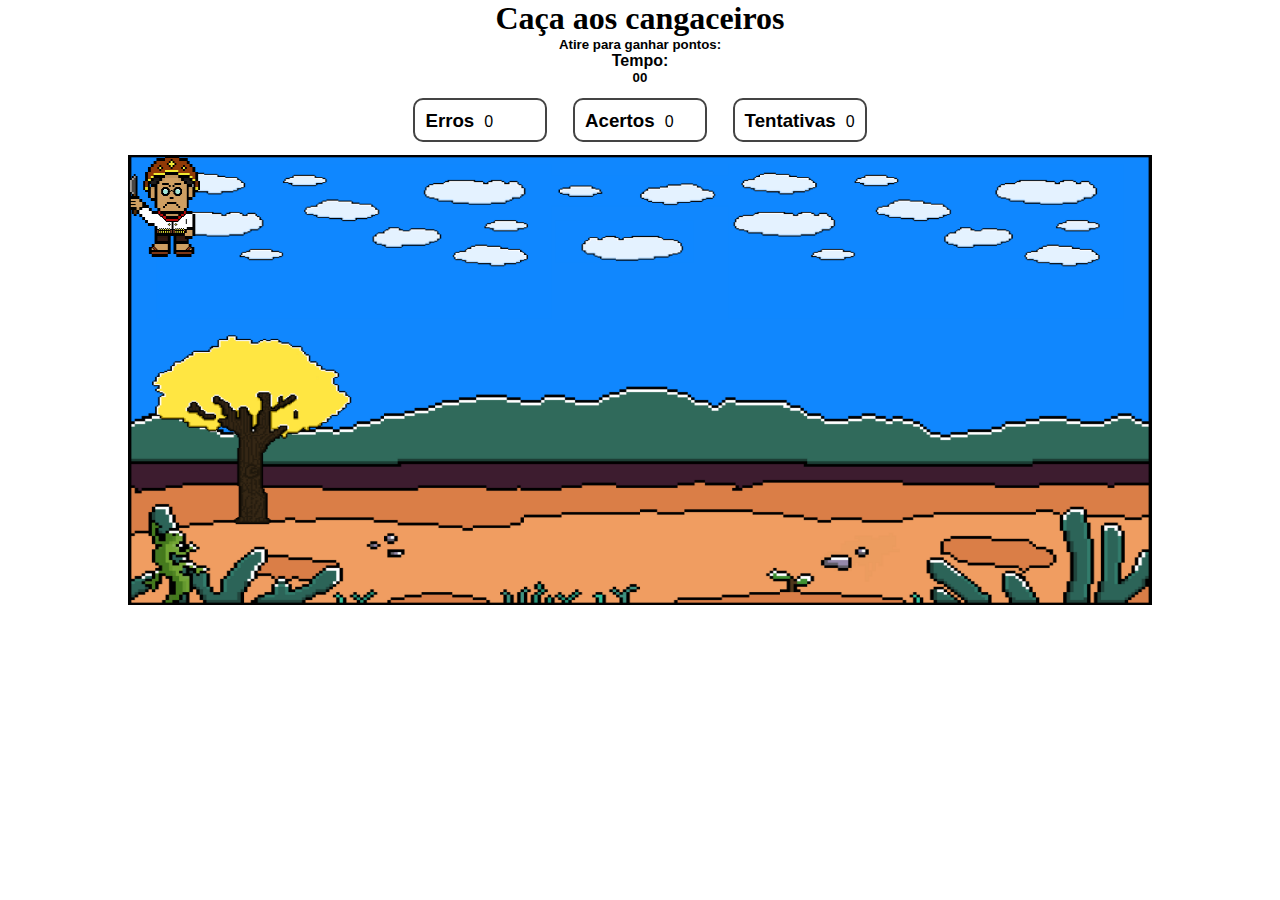
==== jogo/jogo/index.html @ 1109c5c4 "Alterações de cursor" ====
<!DOCTYPE html>
<html lang="pt-br">
<head>
    <meta charset="UTF-8">
    <meta http-equiv="X-UA-Compatible" content="IE=edge">
    <meta name="viewport" content="width=device-width, initial-scale=1.0">
    <title>Jogo de atirar</title>
    <link rel="stylesheet" href="estilo.css">
    <script src="script.js" defer></script> 
</head>
<body>
    <header>
        <h1>Caça aos cangaceiros</h1>
        <h5>Atire para ganhar pontos:</h5>
        <h4>Tempo:</h4>
        <h5 id="tempo">00</h5>
        <div id="placar">
            <div>
                <h3>Erros</h3>
                <span id="erros">0</span>
            </div>
            <div>
                <h3>Acertos</h3>
                <span id="acertos">0</span>
            </div>
            <div>
                <h3>Tentativas</h3>
                <span id="jogadas">0</span>
            </div>
        </div>
    </header>
    <div class="telaGame" id="telaGame">
        <img id="alvo" width="72px" height="102px" src="images/alvo.png">
    </div>
</body>

</html>
---- jogo/jogo/estilo.css ----
@font-face {
    font-family: "fonteJogo";
    src: url("fontes/pixelFont.ttf");
}
* {
    font-family: Arial, Helvetica, sans-serif;
    text-align: center;
    margin: 0;
    padding: 0;
}

h1 {
    font-family: fonteJogo;
}

#telaGame {
    display: flex;
    margin: auto;
    width: 80vw;
    height: 50vh;
    background-size: cover;
    background-image: url(images/CUTSCENES.png);
    background-repeat: round;
    position: relative;
}
#telaGame:hover{
    cursor:url(images/mira.png);
    
}

#placar {
    display: flex;
    justify-content: center;
}

#placar div {
    margin: 1%;
    padding: 10px;
    display: flex;
    width: 110px;
    height: 20px;
    border-radius: 10px;
    border: 2px solid rgb(68, 68, 68);
}

#placar div h3 {
    margin: 0px;
    padding: 0%;
    margin-right: 10px;
}
span {
    padding-top: 3px;
}

#alvo {
    top: 0%;
    left: 0%;
    position: absolute;
}

#telaGameOver h1 {
    font-size: 4em;
}
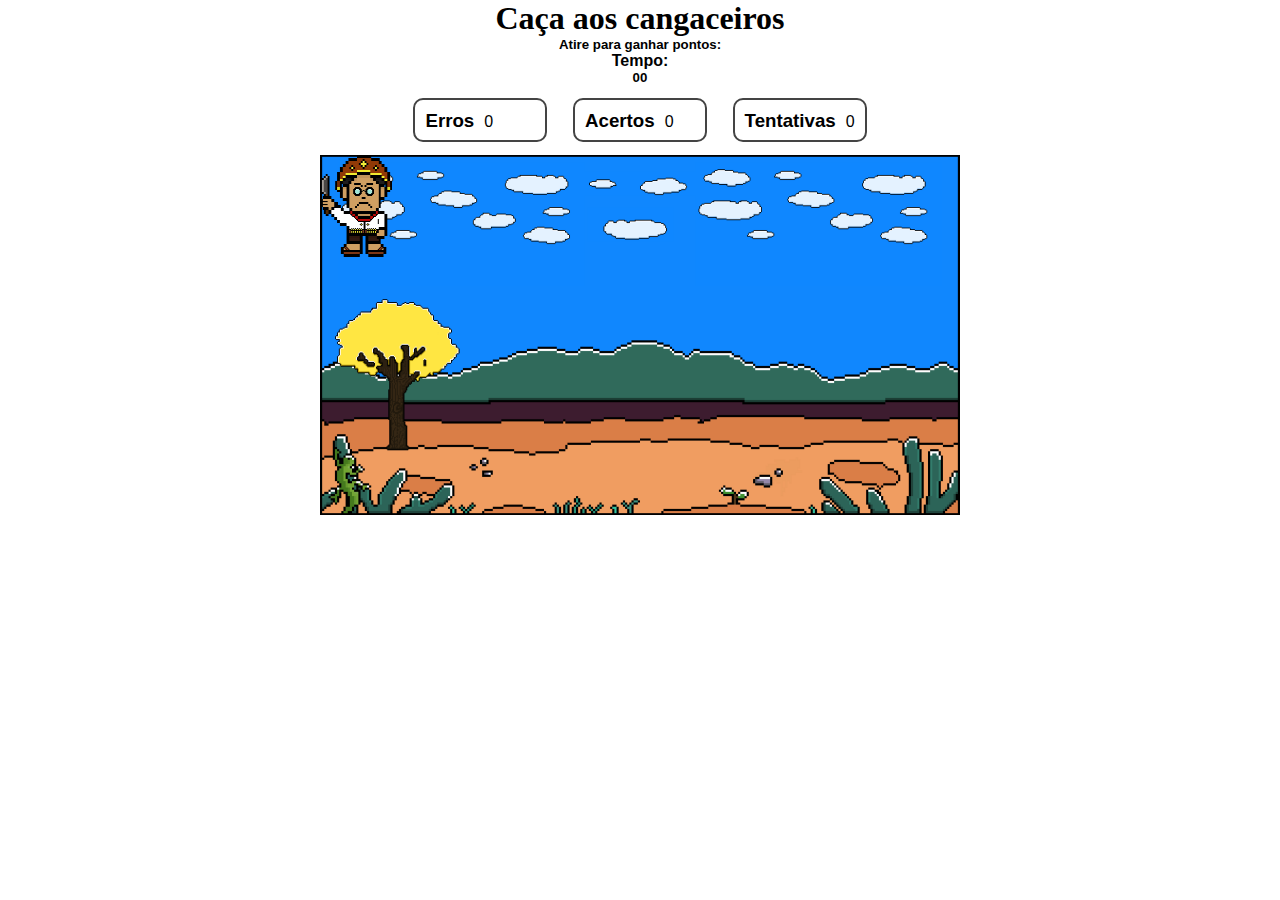
==== commit 44c25ff6: "Deixando responsivo" ====
--- a/jogo/jogo/index.html
+++ b/jogo/jogo/index.html
@@ -29,8 +29,12 @@
             </div>
         </div>
     </header>
-    <div class="telaGame" id="telaGame">
-        <img id="alvo" width="72px" height="102px" src="images/alvo.png">
+    <div id="container">
+        <div id="canvas">
+            <div id="telaGame">
+                <img id="alvo" width="72px" height="102px" src="images/alvo.png">
+            </div>
+        </div> 
     </div>
 </body>
 
--- a/jogo/jogo/estilo.css
+++ b/jogo/jogo/estilo.css
@@ -12,20 +12,26 @@
 h1 {
     font-family: fonteJogo;
 }
+#container{
+    display: flex;
+    align-items: center;
+    justify-content: center;
+}
+#canvas{
+    width: 50%;
+}
 
 #telaGame {
-    display: flex;
-    margin: auto;
-    width: 80vw;
-    height: 50vh;
-    background-size: cover;
+    width: 100%;
+    padding-top: 56.25%; /* Ajusta a altura sendo 56.25% da largura*/
+    background-size: contain; /* Ajusta a imagem ao tamanho da div*/
     background-image: url(images/CUTSCENES.png);
-    background-repeat: round;
+    background-repeat: no-repeat;
     position: relative;
+    background-color: aqua;
 }
 #telaGame:hover{
-    cursor:url(images/mira.png);
-    
+    cursor: url(images/Ponteiro.cur), pointer;
 }
 
 #placar {
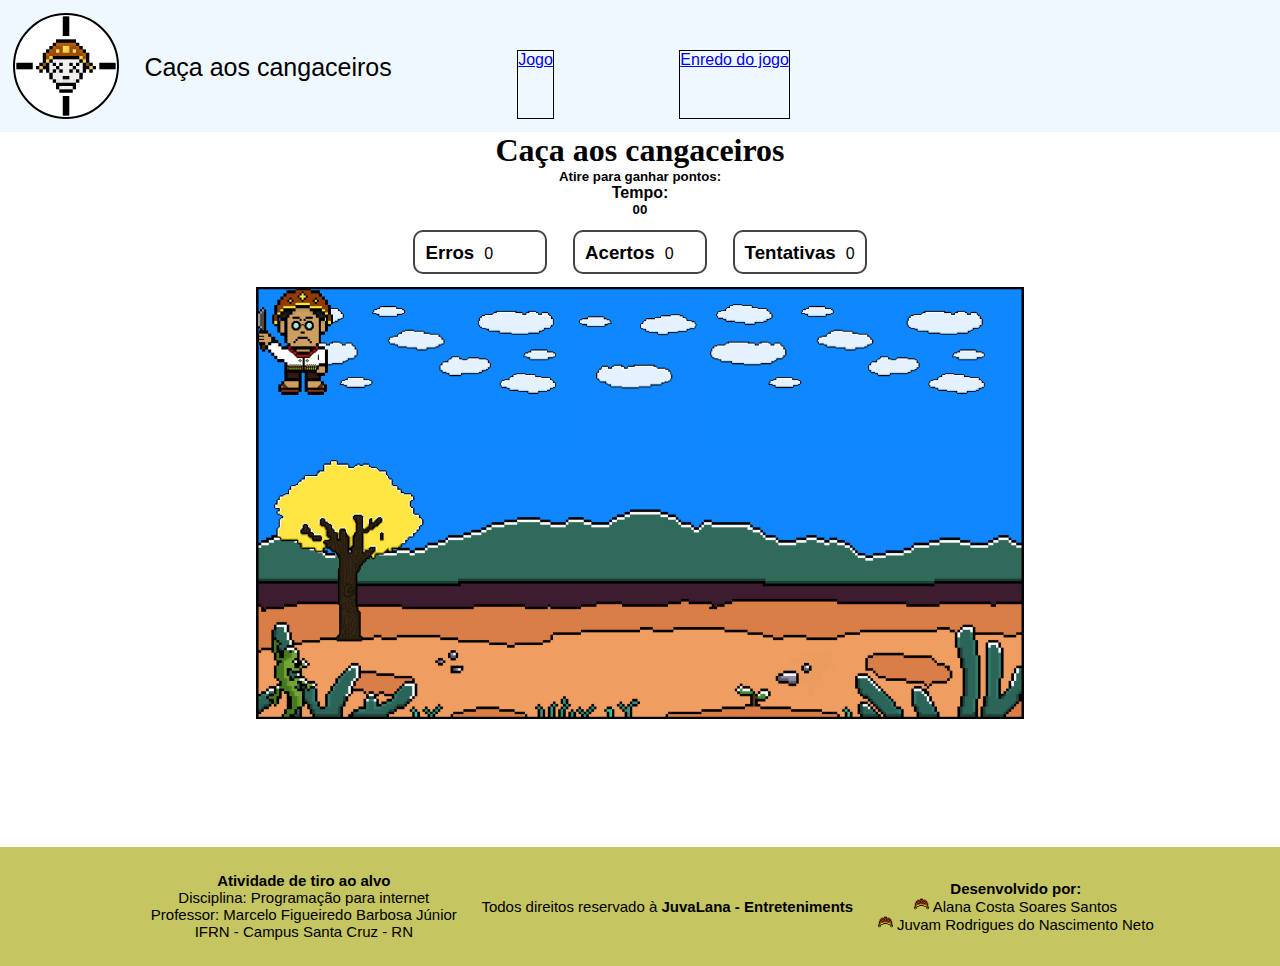
==== commit 88cbc0a8: "Elaboração da página de enredo do jogo" ====
--- a/jogo/jogo/index.html
+++ b/jogo/jogo/index.html
@@ -5,11 +5,17 @@
     <meta http-equiv="X-UA-Compatible" content="IE=edge">
     <meta name="viewport" content="width=device-width, initial-scale=1.0">
     <title>Jogo de atirar</title>
-    <link rel="stylesheet" href="estilo.css">
+    <link rel="stylesheet" href="css/estilo.css">
     <script src="script.js" defer></script> 
 </head>
 <body>
-    <header>
+    <header id="caixaTitulo">
+        <img src="images/Ponteiro.png" width="100px" height="100px" id="logo">
+        <span id="titulo">Caça aos cangaceiros</span>
+        <a href="index.html" class="btn conteudoNav">Jogo</a>
+        <a href="prejogo.html" class="btn conteudoNav">Enredo do jogo</a>
+    </header>
+    <nav>
         <h1>Caça aos cangaceiros</h1>
         <h5>Atire para ganhar pontos:</h5>
         <h4>Tempo:</h4>
@@ -28,7 +34,7 @@
                 <span id="jogadas">0</span>
             </div>
         </div>
-    </header>
+    </nav>
     <div id="container">
         <div id="canvas">
             <div id="telaGame">
@@ -36,6 +42,34 @@
             </div>
         </div> 
     </div>
+
+
+
+    <footer>
+        <div class="creditos">
+            <strong>Atividade de tiro ao alvo</strong>
+            <p>Disciplina: Programação para internet <br>
+                Professor: Marcelo Figueiredo Barbosa Júnior <br>
+                IFRN - Campus Santa Cruz - RN
+            </p>
+        </div>
+        <div class="creditos">
+            <p>Todos direitos reservado à <strong>JuvaLana - Entreteniments</strong></p>
+        </div>
+        <div class="creditos">
+            <strong>Desenvolvido por:</strong>
+            <div class="nomes">
+                <img src="images/PontoDaLista.png" width="15px" height="15px" alt="">
+                Alana Costa Soares Santos
+            </div>
+            <div class="nomes">
+                <img src="images/PontoDaLista.png" width="15px" height="15px" alt="">
+                Juvam Rodrigues do Nascimento Neto
+            </div>
+
+        </div>
+    </footer>
+    
 </body>
 
 </html>--- a/jogo/jogo/css/estilo.css
+++ b/jogo/jogo/css/estilo.css
@@ -0,0 +1,105 @@
+@font-face {
+    font-family: "fonteJogo";
+    src: url("../fontes/pixelFont.ttf");
+}
+* {
+    font-family: Arial, Helvetica, sans-serif;
+    text-align: center;
+    margin: 0;
+    padding: 0;
+}
+
+h1 {
+    font-family: fonteJogo;
+}
+#container{
+    display: flex;
+    align-items: center;
+    justify-content: center;
+}
+#canvas{
+    width: 60%;
+}
+
+#telaGame {
+    width: 100%;
+    padding-top: 56.25%; /* Ajusta a o conteúdo sendo 56.25% da largura*/
+    background-size: contain; /* Ajusta a imagem ao tamanho da div*/
+    background-image: url(../images/CUTSCENES.png);
+    background-repeat: no-repeat;
+    position: relative;
+}
+#telaGame:hover{
+    cursor: url(../images/Ponteiro.cur), pointer;
+}
+
+#placar {
+    display: flex;
+    justify-content: center;
+}
+
+#placar div {
+    margin: 1%;
+    padding: 10px;
+    display: flex;
+    width: 110px;
+    height: 20px;
+    border-radius: 10px;
+    border: 2px solid rgb(68, 68, 68);
+}
+
+#placar div h3 {
+    margin: 0px;
+    padding: 0%;
+    margin-right: 10px;
+}
+span {
+    padding-top: 3px;
+}
+
+#alvo {
+    top: 0%;
+    left: 0%;
+    position: absolute;
+    width: 10%;
+    height: 25%;
+    /* Trabalhando com porcentagem para ficar responsivo*/
+}
+
+#telaGameOver h1 {
+    font-size: 4em;
+}
+#caixaTitulo{
+    text-align: left;
+    background-color: aliceblue;
+    padding: 1%;
+    display: flex;
+}
+#titulo{
+    margin-left: 2%;
+    margin-top: 3%;
+    font-size: 25px;
+}
+.conteudoNav{
+    margin-left: 10%;
+    margin-top: 3%;
+    border: 1px solid black;
+}
+#logo{
+    background-color: white;
+    border-radius: 50%;
+    border: 2px solid black;
+    padding: 0.1%;
+}
+footer{
+    margin-top: 10%;
+    display: flex;
+    align-items: center;
+    justify-content: center;
+    background-color: rgb(197, 197, 97);
+    padding: 2%;
+    font-size: 15px;
+}
+.creditos{
+    margin-left: 2%;
+}
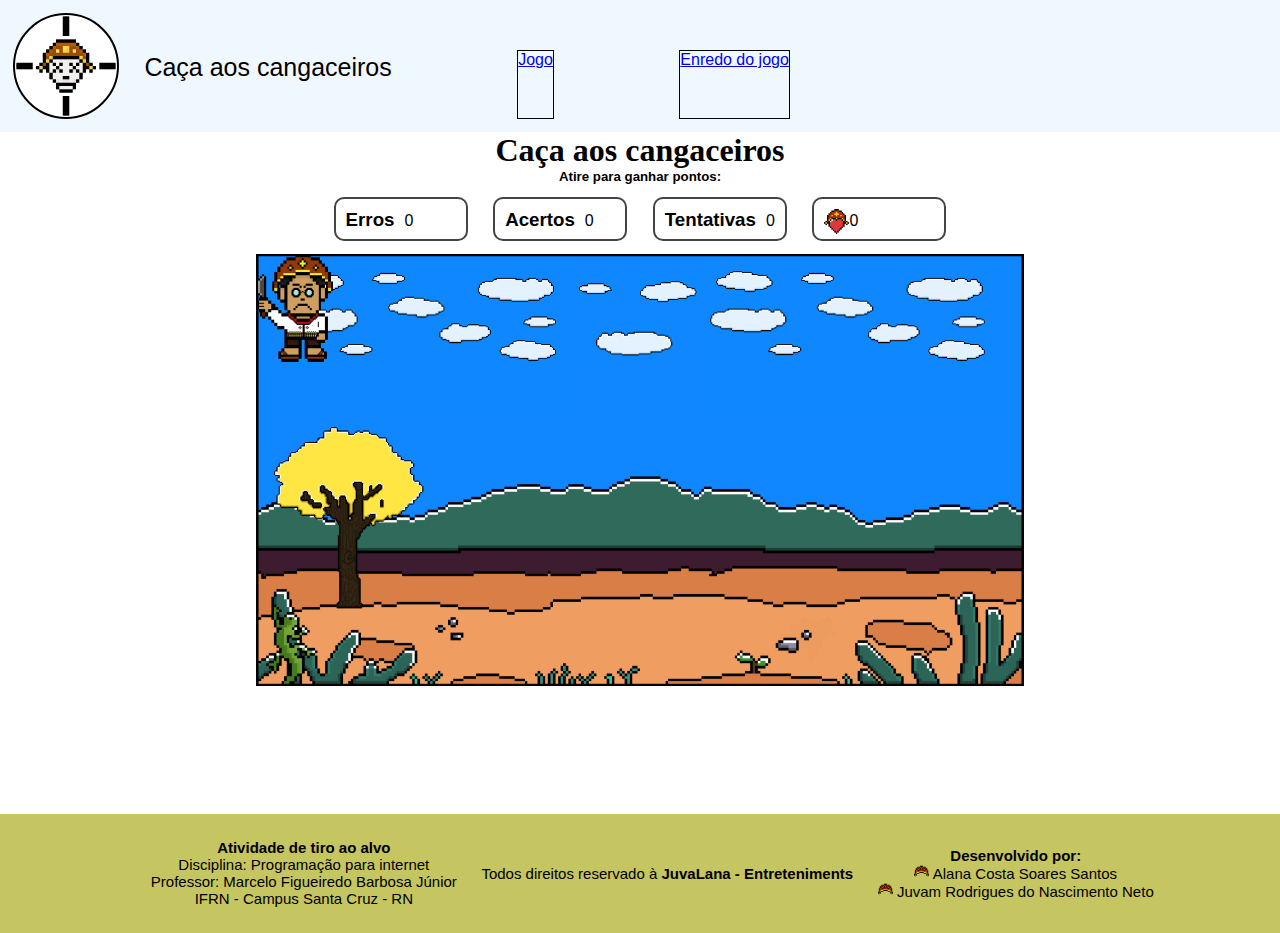
==== commit 73eebb0b: "Sistema de vidas" ====
--- a/jogo/jogo/index.html
+++ b/jogo/jogo/index.html
@@ -18,8 +18,6 @@
     <nav>
         <h1>Caça aos cangaceiros</h1>
         <h5>Atire para ganhar pontos:</h5>
-        <h4>Tempo:</h4>
-        <h5 id="tempo">00</h5>
         <div id="placar">
             <div>
                 <h3>Erros</h3>
@@ -32,6 +30,10 @@
             <div>
                 <h3>Tentativas</h3>
                 <span id="jogadas">0</span>
+            </div>
+            <div>
+                <img width="25px" height="25px" src="images/vida.png">
+                <span id="vidas">0</span>
             </div>
         </div>
     </nav>
--- a/jogo/jogo/css/estilo.css
+++ b/jogo/jogo/css/estilo.css
@@ -38,6 +38,9 @@
     justify-content: center;
 }
 
+#vida {
+    position: absolute;
+}
 #placar div {
     margin: 1%;
     padding: 10px;
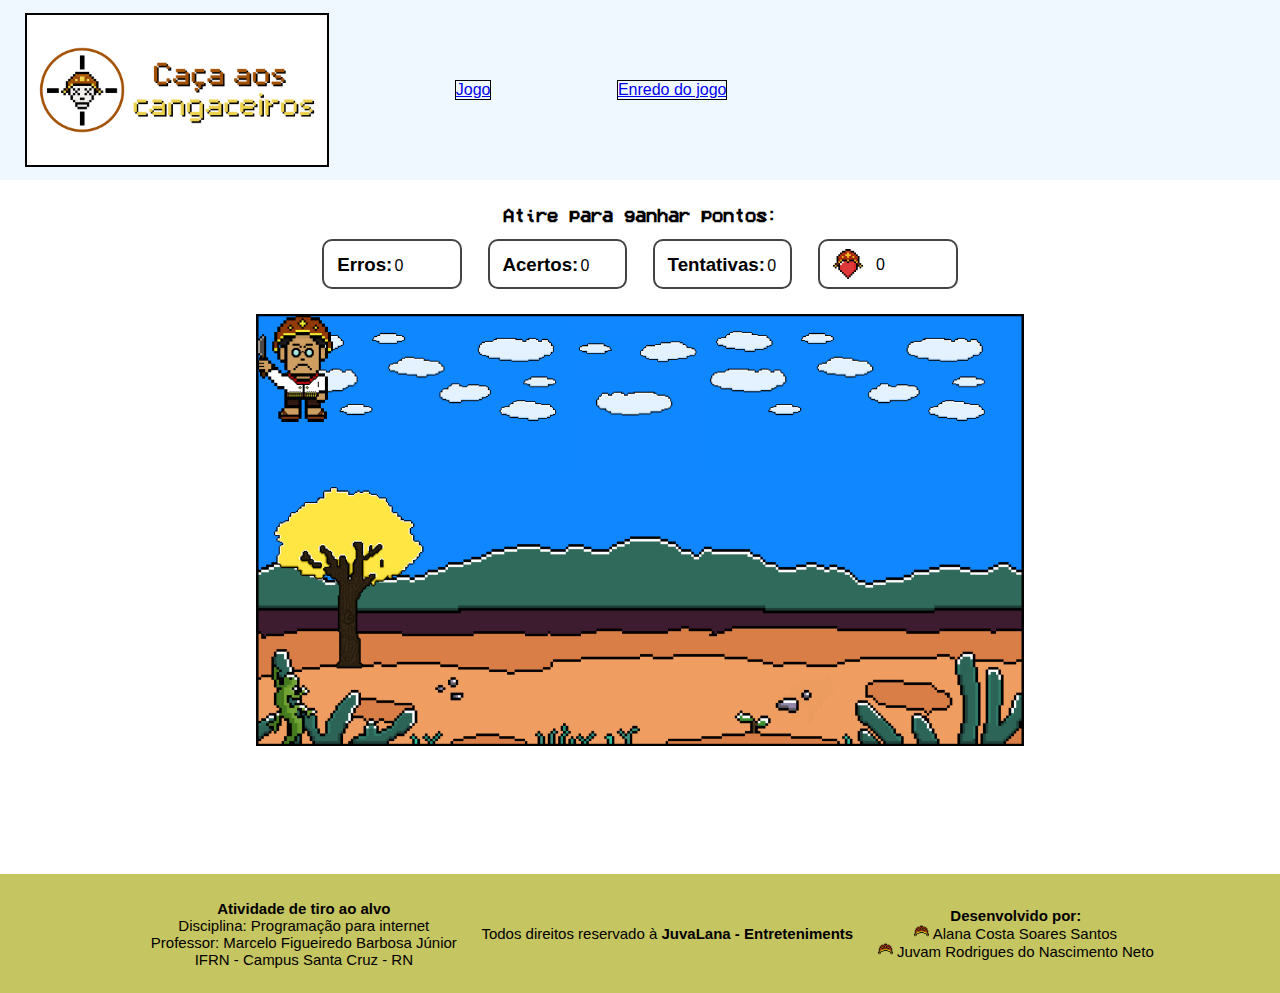
==== commit 1eb744b3: "estilização" ====
--- a/jogo/jogo/index.html
+++ b/jogo/jogo/index.html
@@ -6,37 +6,40 @@
     <meta name="viewport" content="width=device-width, initial-scale=1.0">
     <title>Jogo de atirar</title>
     <link rel="stylesheet" href="css/estilo.css">
-    <script src="script.js" defer></script> 
-</head>
+    <script src="javascript/script.js" defer></script> 
+    <link rel="shortcut icon" href="images/Ponteiro.png" type="image/x-icon" /></head>
 <body>
     <header id="caixaTitulo">
-        <img src="images/Ponteiro.png" width="100px" height="100px" id="logo">
-        <span id="titulo">Caça aos cangaceiros</span>
+        <img src="images/Caça aos cangaceiros.png" width="300px" height="150px" id="logo">
         <a href="index.html" class="btn conteudoNav">Jogo</a>
         <a href="prejogo.html" class="btn conteudoNav">Enredo do jogo</a>
     </header>
+
     <nav>
-        <h1>Caça aos cangaceiros</h1>
-        <h5>Atire para ganhar pontos:</h5>
+        <div id="cabecalho">
+            <h3>Atire para ganhar pontos:</h3>
+        </div>
+
         <div id="placar">
             <div>
-                <h3>Erros</h3>
+                <h3>Erros:  </h3>
                 <span id="erros">0</span>
             </div>
             <div>
-                <h3>Acertos</h3>
+                <h3>Acertos:  </h3>
                 <span id="acertos">0</span>
             </div>
             <div>
-                <h3>Tentativas</h3>
+                <h3>Tentativas:  </h3>
                 <span id="jogadas">0</span>
             </div>
-            <div>
-                <img width="25px" height="25px" src="images/vida.png">
+            <div id="divVida">
+                <img width="30px" height="30px" src="images/vida.png">
                 <span id="vidas">0</span>
             </div>
         </div>
     </nav>
+
     <div id="container">
         <div id="canvas">
             <div id="telaGame">
--- a/jogo/jogo/css/estilo.css
+++ b/jogo/jogo/css/estilo.css
@@ -1,6 +1,10 @@
 @font-face {
     font-family: "fonteJogo";
     src: url("../fontes/pixelFont.ttf");
+}
+@font-face {
+    font-family: "fonteTitulo";
+    src: url("../fontes/VCR_OSD_MONO_1.001.ttf");
 }
 * {
     font-family: Arial, Helvetica, sans-serif;
@@ -38,12 +42,12 @@
     justify-content: center;
 }
 
-#vida {
-    position: absolute;
+#vidas {
+    margin-left: 12%;
 }
 #placar div {
     margin: 1%;
-    padding: 10px;
+    padding: 1%;
     display: flex;
     width: 110px;
     height: 20px;
@@ -52,9 +56,9 @@
 }
 
 #placar div h3 {
-    margin: 0px;
+    margin: 0%;
     padding: 0%;
-    margin-right: 10px;
+    margin-right: 2%;
 }
 span {
     padding-top: 3px;
@@ -78,21 +82,14 @@
     padding: 1%;
     display: flex;
 }
-#titulo{
-    margin-left: 2%;
-    margin-top: 3%;
-    font-size: 25px;
-}
 .conteudoNav{
     margin-left: 10%;
-    margin-top: 3%;
     border: 1px solid black;
 }
 #logo{
     background-color: white;
-    border-radius: 50%;
     border: 2px solid black;
-    padding: 0.1%;
+    margin-left: 1%;
 }
 footer{
     margin-top: 10%;
@@ -106,3 +103,19 @@
 .creditos{
     margin-left: 2%;
 }
+nav{
+    margin-top: 2%;
+    margin-bottom: 1%;
+}
+
+#cabecalho h3{
+    margin-top: 1%;
+    font-family: fonteTitulo;
+}
+#divVida{
+    align-items: center;
+    justify-content: left;
+}
+header{
+    align-items: center;
+}
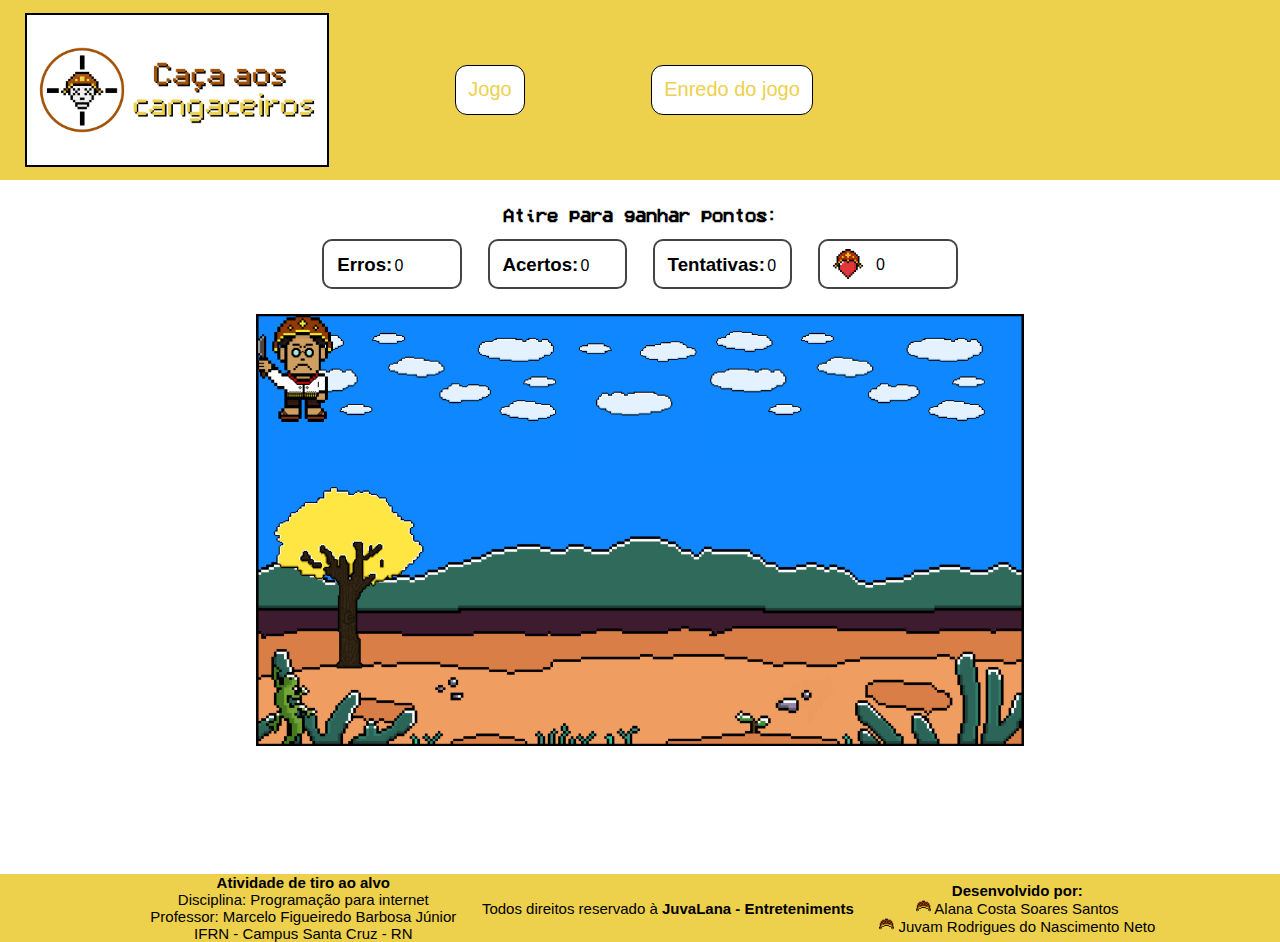
==== commit 8a1f1cae: "Estilização" ====
--- a/jogo/jogo/index.html
+++ b/jogo/jogo/index.html
@@ -48,8 +48,6 @@
         </div> 
     </div>
 
-
-
     <footer>
         <div class="creditos">
             <strong>Atividade de tiro ao alvo</strong>
--- a/jogo/jogo/css/estilo.css
+++ b/jogo/jogo/css/estilo.css
@@ -78,13 +78,24 @@
 }
 #caixaTitulo{
     text-align: left;
-    background-color: aliceblue;
+    background-color:  #EDD14C;
     padding: 1%;
     display: flex;
 }
 .conteudoNav{
     margin-left: 10%;
     border: 1px solid black;
+    text-decoration: none;
+    color: #EDD14C;
+    font-size: 20px;
+    padding: 1%;
+    border-radius: 12px;
+    background-color: white;
+    
+}
+.conteudoNav:hover{
+    background-color: #A35105;
+    color: white;
 }
 #logo{
     background-color: white;
@@ -96,8 +107,7 @@
     display: flex;
     align-items: center;
     justify-content: center;
-    background-color: rgb(197, 197, 97);
-    padding: 2%;
+    background-color:  #EDD14C;
     font-size: 15px;
 }
 .creditos{
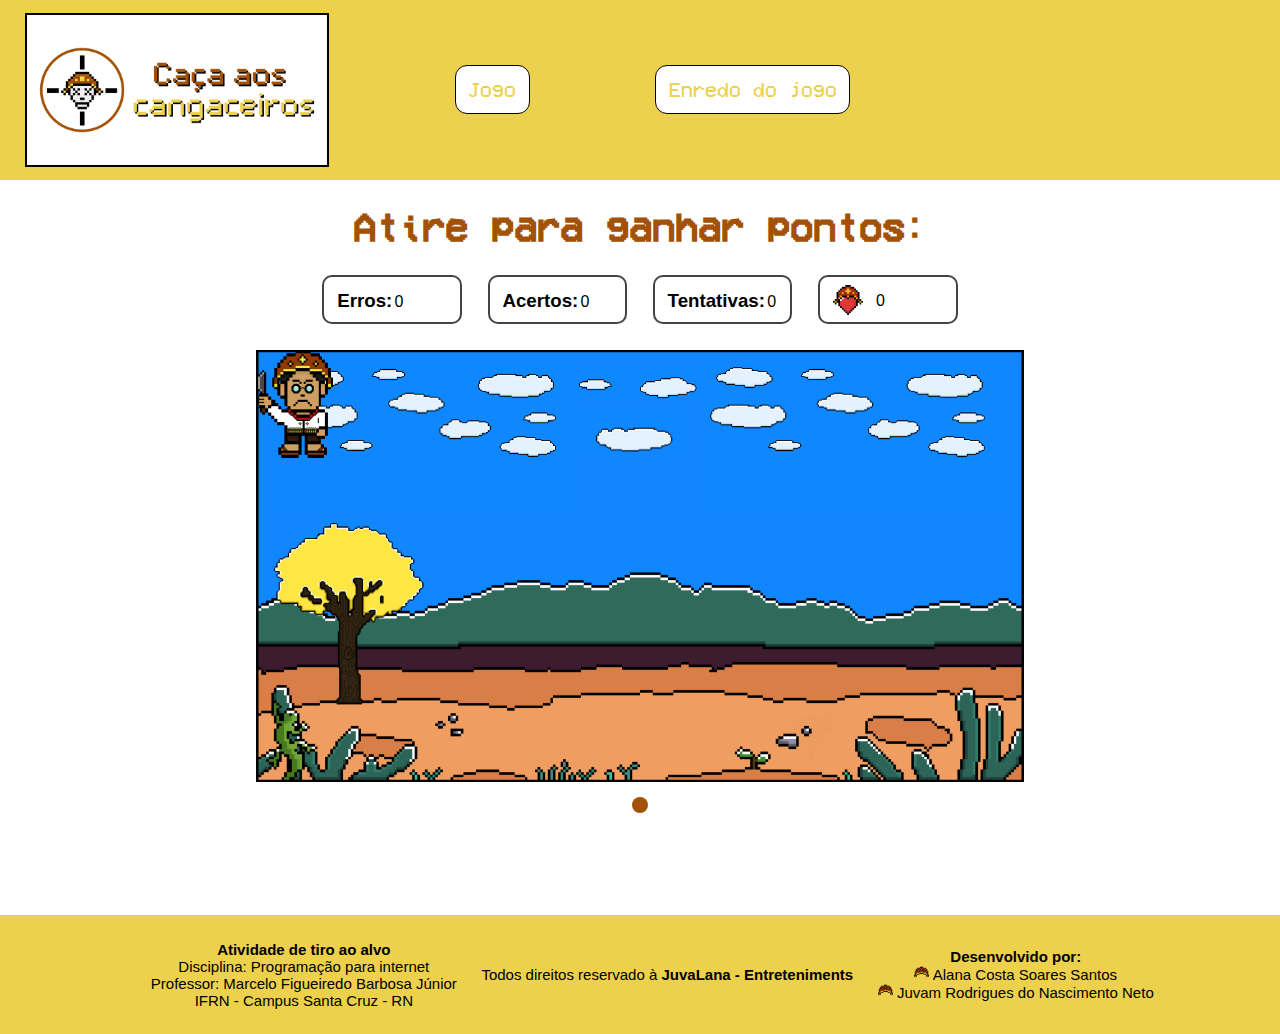
==== commit 8c31c358: "Estilização" ====
--- a/jogo/jogo/index.html
+++ b/jogo/jogo/index.html
@@ -45,6 +45,9 @@
             <div id="telaGame">
                 <img id="alvo" width="72px" height="102px" src="images/alvo.png">
             </div>
+            <div id="divDicas">
+                <h3 id="dicas"></h3>
+            </div>
         </div> 
     </div>
 
--- a/jogo/jogo/css/estilo.css
+++ b/jogo/jogo/css/estilo.css
@@ -91,11 +91,15 @@
     padding: 1%;
     border-radius: 12px;
     background-color: white;
+    font-family: fonteTitulo;
+
     
 }
 .conteudoNav:hover{
     background-color: #A35105;
     color: white;
+    font-family: fonteTitulo;
+
 }
 #logo{
     background-color: white;
@@ -103,12 +107,13 @@
     margin-left: 1%;
 }
 footer{
-    margin-top: 10%;
+    margin-top: 8%;
     display: flex;
     align-items: center;
     justify-content: center;
     background-color:  #EDD14C;
     font-size: 15px;
+    padding: 2%;
 }
 .creditos{
     margin-left: 2%;
@@ -119,8 +124,11 @@
 }
 
 #cabecalho h3{
-    margin-top: 1%;
+    margin-top: 2%;
     font-family: fonteTitulo;
+    margin-bottom: 1%;
+    color: #A35105;
+    font-size: 40px;
 }
 #divVida{
     align-items: center;
@@ -129,3 +137,16 @@
 header{
     align-items: center;
 }
+#dicas{
+    margin-top: 2%;
+    font-family: fonteTitulo;
+    background-color: #A35105;
+    padding: 1%; 
+    color: white;
+    border-radius: 12px; 
+    font-size: 20px; 
+}
+#divDicas{
+    display: flex;
+    justify-content: center;
+}
